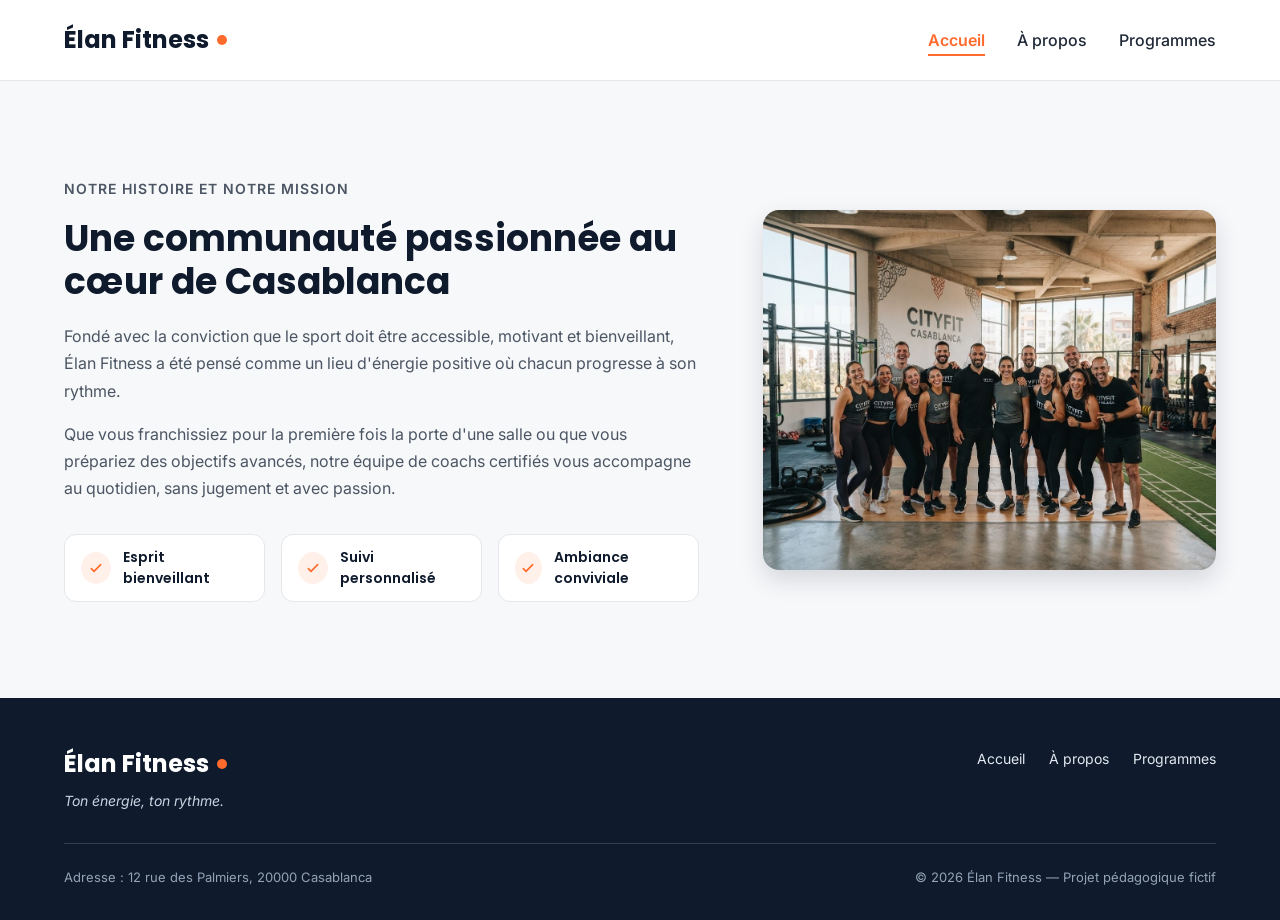
==== apropos.html @ d12a7e53 "Terminer la page d'a propos" ====
<!DOCTYPE html>
<html lang="fr">
<head>
  <meta charset="UTF-8">
  <meta name="viewport" content="width=device-width, initial-scale=1">
  <meta name="description" content="Élan Fitness, salle de sport à Casablanca : musculation, yoga, cardio et boxe fitness avec des coachs diplômés. Réservez votre cours d'essai gratuit.">
  <title>Élan Fitness | Salle de sport à Casablanca</title>

  <link rel="preconnect" href="https://fonts.googleapis.com">
  <link rel="preconnect" href="https://fonts.gstatic.com" crossorigin>
  <link href="https://fonts.googleapis.com/css2?family=Inter:wght@400;500;600&family=Poppins:wght@600;700;800&display=swap" rel="stylesheet">

  <link rel="stylesheet" href="style.css">
</head>
<body>

  <header class="en-tete">
    <div class="conteneur en-tete-contenu">
      <a href="#accueil" class="logo">Élan Fitness</a>

      <nav aria-label="Navigation principale">
        <ul class="menu">
          <li><a href="accueil.html" class="lien-actif">Accueil</a></li>
          <li><a href="apropos.html">À propos</a></li>
          <li><a href="programmes.html">Programmes</a></li>
        </ul>
      </nav>
    </div>
  </header>
  <main>
    
    <section id="a-propos" class="section">
      <div class="conteneur apropos-contenu">

        <div class="apropos-texte">
          <p class="sur-titre">Notre histoire et notre mission</p>
          <h2>Une communauté passionnée au cœur de Casablanca</h2>
          <p>
            Fondé avec la conviction que le sport doit être accessible, motivant et bienveillant,
            Élan Fitness a été pensé comme un lieu d'énergie positive où chacun progresse à son rythme.
          </p>
          <p>
            Que vous franchissiez pour la première fois la porte d'une salle ou que vous prépariez des
            objectifs avancés, notre équipe de coachs certifiés vous accompagne au quotidien, sans
            jugement et avec passion.
          </p>

          <ul class="valeurs">
            <li class="valeur">
              <div class="icone icone-petite"><img src="img/icone-check.svg" alt=""></div>
              <span>Esprit bienveillant</span>
            </li>
            <li class="valeur">
              <div class="icone icone-petite"><img src="img/icone-check.svg" alt=""></div>
              <span>Suivi personnalisé</span>
            </li>
            <li class="valeur">
              <div class="icone icone-petite"><img src="img/icone-check.svg" alt=""></div>
              <span>Ambiance conviviale</span>
            </li>
          </ul>
        </div>

        <img class="apropos-image" src="img/equipe.jpg" alt="L'équipe de coachs d'Élan Fitness réunie dans la salle">

      </div>
    </section>

</main>
<footer class="pied-de-page">
    <div class="conteneur">
      <div class="pied-haut">
        <div>
          <p class="logo logo-clair">Élan Fitness</p>
          <p class="slogan">Ton énergie, ton rythme.</p>
        </div>

        <nav aria-label="Navigation du pied de page">
          <ul class="menu menu-pied">
            <li><a href="accueil.html">Accueil</a></li>
            <li><a href="apropos.html">À propos</a></li>
            <li><a href="programmes.html">Programmes</a></li>
          </ul>
        </nav>
      </div>

      <div class="pied-bas">
        <p>Adresse : 12 rue des Palmiers, 20000 Casablanca</p>
        <p>&copy; 2026 Élan Fitness — Projet pédagogique fictif</p>
      </div>

    </div>
  </footer>

</body>
</html>
---- style.css ----
* {
  box-sizing: border-box;
  margin: 0;
  padding: 0;
}

html {
  scroll-behavior: smooth;
}

body {
  font-family: 'Inter', Arial, sans-serif;
  font-size: 16px;
  line-height: 1.5;
  color: #1F2937;
  background-color: #F7F8FA;
}

h1, h2, h3, h4 {
  font-family: 'Poppins', Arial, sans-serif;
  color: #0F1B2D;
}

a {
  color: inherit;
  text-decoration: none;
}

ul {
  list-style: none;
}

img {
  display: block;
  max-width: 100%;
}

a:focus-visible,
button:focus-visible {
  outline: 3px solid #FF6B2C;
  outline-offset: 2px;
}

.conteneur {
  width: 100%;
  max-width: 1200px;
  margin: 0 auto;
  padding: 0 24px;
}

.section {
  padding: 96px 0;
}

.section-blanche {
  background-color: #FFFFFF;
  border-top: 1px solid #E5E7EB;
  border-bottom: 1px solid #E5E7EB;
}

.section-titre {
  max-width: 640px;
  margin: 0 auto 64px;
  text-align: center;
}

.section-titre h2 {
  font-size: 32px;
  margin-bottom: 16px;
}

.section-titre h3 {
  font-size: 26px;
  margin-bottom: 12px;
}

.section-titre p {
  color: #4B5563;
}

.sur-titre {
  font-size: 14px;
  font-weight: 600;
  color: #FF6B2C;
  text-transform: uppercase;
  letter-spacing: 1px;
  margin-bottom: 12px;
}

.bouton {
  display: inline-block;
  padding: 14px 28px;
  border-radius: 8px;
  font-size: 16px;
  font-weight: 600;
  text-align: center;
  cursor: pointer;
}

.bouton-principal {
  background-color: #FF6B2C;
  border: 1px solid #FF6B2C;
  color: #FFFFFF;
}

.bouton-principal:hover {
  background-color: #F05817;
}

.bouton-secondaire {
  background-color: #FFFFFF;
  border: 1px solid #0F1B2D;
  color: #0F1B2D;
}

.bouton-secondaire:hover {
  background-color: #F3F4F6;
}

.cartes {
  display: flex;
  gap: 24px;
}

.carte {
  flex: 1;
  background-color: #FFFFFF;
  border: 1px solid #E5E7EB;
  border-radius: 12px;
  box-shadow: 0 1px 3px rgba(15, 27, 45, 0.08);
}

.icone {
  width: 48px;
  height: 48px;
  background-color: #FFF0EA;
  border-radius: 8px;
  display: flex;
  align-items: center;
  justify-content: center;
}

.icone img {
  width: 24px;
  height: 24px;
}

.icone-petite {
  width: 32px;
  height: 32px;
  border-radius: 50%;
}

.icone-petite img {
  width: 16px;
  height: 16px;
}

.en-tete {
  position: sticky;
  top: 0;
  z-index: 10;
  background-color: #FFFFFF;
  border-bottom: 1px solid #E5E7EB;
}

.en-tete-contenu {
  height: 80px;
  display: flex;
  align-items: center;
  justify-content: space-between;
}

.logo {
  display: flex;
  align-items: center;
  font-family: 'Poppins', Arial, sans-serif;
  font-size: 24px;
  font-weight: 700;
  color: #0F1B2D;
}

.logo::after {
  content: "";
  width: 10px;
  height: 10px;
  margin-left: 8px;
  background-color: #FF6B2C;
  border-radius: 50%;
}

.menu {
  display: flex;
  gap: 32px;
}

.menu a {
  font-weight: 500;
  padding-bottom: 4px;
  border-bottom: 2px solid transparent;
}

.menu a:hover {
  color: #FF6B2C;
}

.menu .lien-actif {
  color: #FF6B2C;
  font-weight: 600;
  border-bottom-color: #FF6B2C;
}

.hero {
  padding: 64px 0 96px;
}

.hero-contenu {
  display: flex;
  align-items: center;
  gap: 32px;
}

.hero-texte {
  flex: 7;
}

.hero-texte h1 {
  font-size: 48px;
  font-weight: 800;
  line-height: 1.2;
  margin-bottom: 24px;
}

.hero-description {
  max-width: 520px;
  font-size: 18px;
  line-height: 1.6;
  color: #4B5563;
  margin-bottom: 32px;
}

.boutons {
  display: flex;
  flex-wrap: wrap;
  gap: 16px;
}

.hero-image {
  flex: 5;
  min-width: 0;
  height: 400px;
  object-fit: cover;
  border-radius: 16px;
  border: 1px solid #E5E7EB;
  box-shadow: 0 10px 25px rgba(15, 27, 45, 0.15);
}

.chiffres {
  display: flex;
  margin-top: 64px;
  padding: 32px;
  background-color: #FFFFFF;
  border: 1px solid #E5E7EB;
  border-radius: 12px;
  box-shadow: 0 1px 3px rgba(15, 27, 45, 0.08);
}

.chiffre {
  flex: 1;
  text-align: center;
  font-weight: 500;
  color: #0F1B2D;
}

.chiffre + .chiffre {
  border-left: 1px solid #E5E7EB;
}

.chiffre-nombre {
  font-family: 'Poppins', Arial, sans-serif;
  font-size: 36px;
  font-weight: 800;
  color: #FF6B2C;
}

.carte-avantage {
  padding: 24px;
  background-color: #F7F8FA;
  box-shadow: none;
}

.carte-avantage .icone {
  margin-bottom: 20px;
}

.carte-avantage h3 {
  font-size: 20px;
  margin-bottom: 8px;
}

.carte-avantage p {
  color: #4B5563;
  line-height: 1.6;
}

.apropos-contenu {
  display: flex;
  align-items: center;
  gap: 64px;
}

.apropos-texte {
  flex: 7;
}

.apropos-texte h2 {
  font-size: 36px;
  line-height: 1.2;
  margin-bottom: 20px;
}

.apropos-texte p {
  color: #4B5563;
  line-height: 1.7;
  margin-bottom: 16px;
}

.valeurs {
  display: flex;
  gap: 16px;
  margin-top: 32px;
}

.valeur {
  flex: 1;
  display: flex;
  align-items: center;
  gap: 12px;
  padding: 12px 16px;
  background-color: #FFFFFF;
  border: 1px solid #E5E7EB;
  border-radius: 12px;
  font-family: 'Poppins', Arial, sans-serif;
  font-size: 14px;
  font-weight: 600;
  color: #0F1B2D;
}

.apropos-image {
  flex: 5;
  min-width: 0;
  height: 360px;
  object-fit: cover;
  border-radius: 16px;
  box-shadow: 0 10px 25px rgba(15, 27, 45, 0.15);
}

.carte-programme {
  display: flex;
  flex-direction: column;
  overflow: hidden;
}

.carte-programme > img {
  width: 100%;
  height: 200px;
  object-fit: cover;
}

.programme-corps {
  flex: 1;
  display: flex;
  flex-direction: column;
  padding: 20px;
}

.programme-corps h3 {
  font-size: 20px;
  margin-bottom: 8px;
}

.programme-corps p {
  font-size: 15px;
  color: #4B5563;
}

.etiquette {
  align-self: flex-start;
  padding: 4px 10px;
  margin-bottom: 12px;
  border-radius: 6px;
  font-size: 12px;
  font-weight: 600;
}

.etiquette-orange {
  background-color: #FFEDE5;
  color: #C2410C;
}

.etiquette-bleue {
  background-color: #DBEAFE;
  color: #1D4ED8;
}

.etiquette-verte {
  background-color: #D1FAE5;
  color: #047857;
}

.programme-corps .duree {
  display: flex;
  align-items: center;
  gap: 8px;
  margin-top: auto;
  padding-top: 16px;
  border-top: 1px solid #E5E7EB;
  font-size: 13px;
  font-weight: 600;
  color: #0F1B2D;
}

.programme-corps h3 + p {
  margin-bottom: 16px;
}

.duree img {
  width: 16px;
  height: 16px;
}

.formules {
  margin-top: 96px;
}

.formule {
  position: relative;
  display: flex;
  flex-direction: column;
  padding: 28px;
}

.formule h4 {
  font-size: 20px;
}

.prix {
  margin: 8px 0 16px;
  font-family: 'Poppins', Arial, sans-serif;
  font-size: 30px;
  font-weight: 800;
  color: #FF6B2C;
}

.prix span {
  font-family: 'Inter', Arial, sans-serif;
  font-size: 16px;
  font-weight: 500;
  color: #4B5563;
}

.prix-note {
  margin: -8px 0 16px;
  font-size: 13px;
  color: #4B5563;
}

.formule-liste {
  flex: 1;
  margin-bottom: 24px;
}

.formule-liste li {
  padding-left: 28px;
  margin-bottom: 12px;
  font-size: 15px;
  background-image: url('img/icone-check.svg');
  background-repeat: no-repeat;
  background-position: left center;
  background-size: 16px;
}

.formule .bouton {
  display: block;
}

.formule-populaire {
  border: 2px solid #FF6B2C;
  box-shadow: 0 10px 25px rgba(255, 107, 44, 0.2);
}

.badge-populaire {
  position: absolute;
  top: -14px;
  left: 50%;
  transform: translateX(-50%);
  padding: 4px 14px;
  background-color: #FF6B2C;
  border-radius: 999px;
  font-size: 12px;
  font-weight: 700;
  text-transform: uppercase;
  color: #FFFFFF;
}

.pied-de-page {
  padding: 48px 0 32px;
  background-color: #0F1B2D;
  color: #FFFFFF;
}

.pied-haut {
  display: flex;
  justify-content: space-between;
  align-items: flex-start;
  padding-bottom: 32px;
  border-bottom: 1px solid rgba(255, 255, 255, 0.15);
}

.logo-clair {
  color: #FFFFFF;
}

.slogan {
  margin-top: 8px;
  font-size: 14px;
  font-style: italic;
  color: #CBD5E1;
}

.menu-pied {
  gap: 24px;
}

.menu-pied a {
  font-size: 14px;
  font-weight: 400;
  color: #E2E8F0;
}

.pied-bas {
  display: flex;
  justify-content: space-between;
  margin-top: 24px;
  font-size: 13px;
  color: #94A3B8;
}
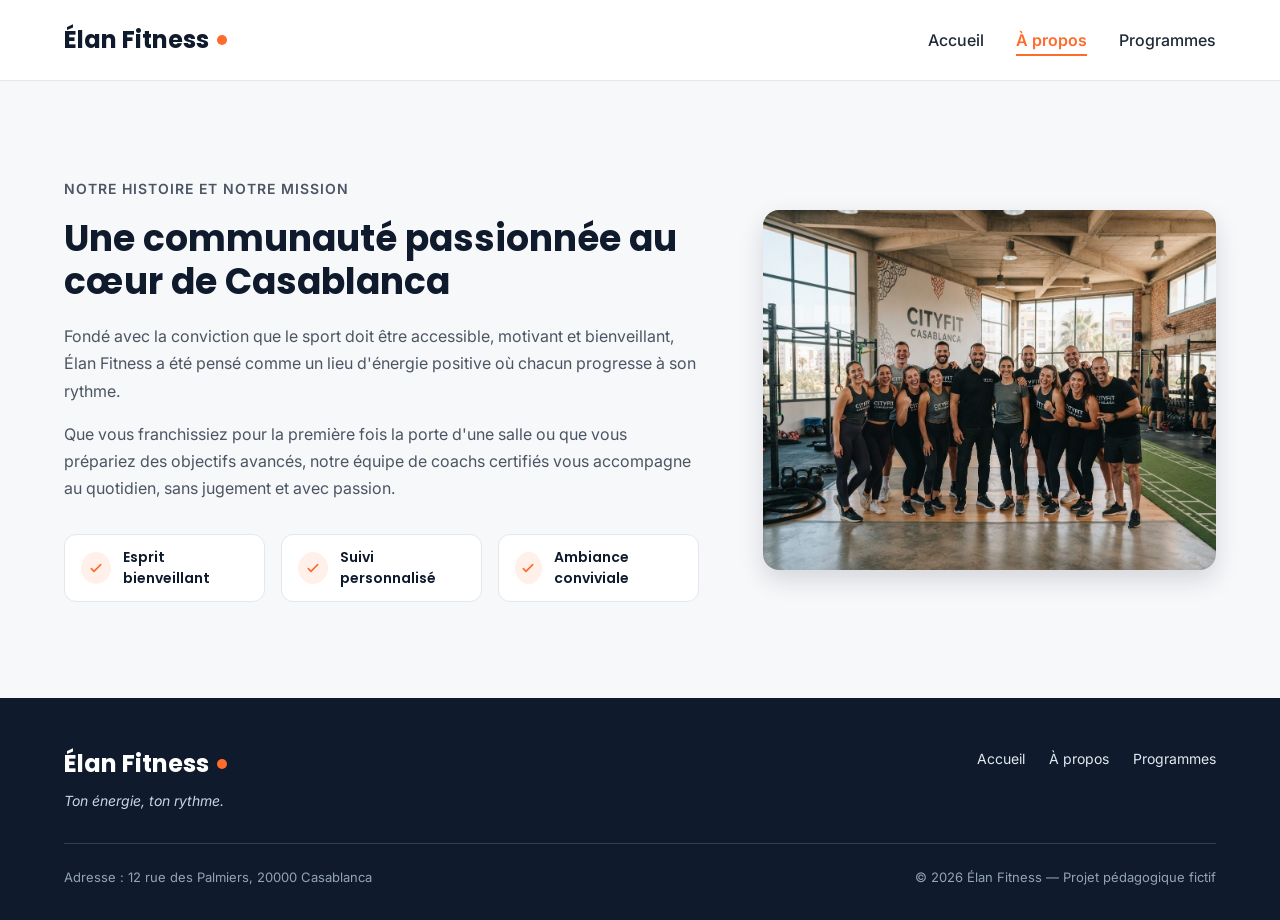
==== commit 421f9b0e: "Renommez le fichier en « index »" ====
--- a/apropos.html
+++ b/apropos.html
@@ -20,8 +20,8 @@
 
       <nav aria-label="Navigation principale">
         <ul class="menu">
-          <li><a href="accueil.html" class="lien-actif">Accueil</a></li>
-          <li><a href="apropos.html">À propos</a></li>
+          <li><a href="indix.html">Accueil</a></li>
+          <li><a href="apropos.html"class="lien-actif">À propos</a></li>
           <li><a href="programmes.html">Programmes</a></li>
         </ul>
       </nav>
@@ -77,7 +77,7 @@
 
         <nav aria-label="Navigation du pied de page">
           <ul class="menu menu-pied">
-            <li><a href="accueil.html">Accueil</a></li>
+            <li><a href="indix.html">Accueil</a></li>
             <li><a href="apropos.html">À propos</a></li>
             <li><a href="programmes.html">Programmes</a></li>
           </ul>
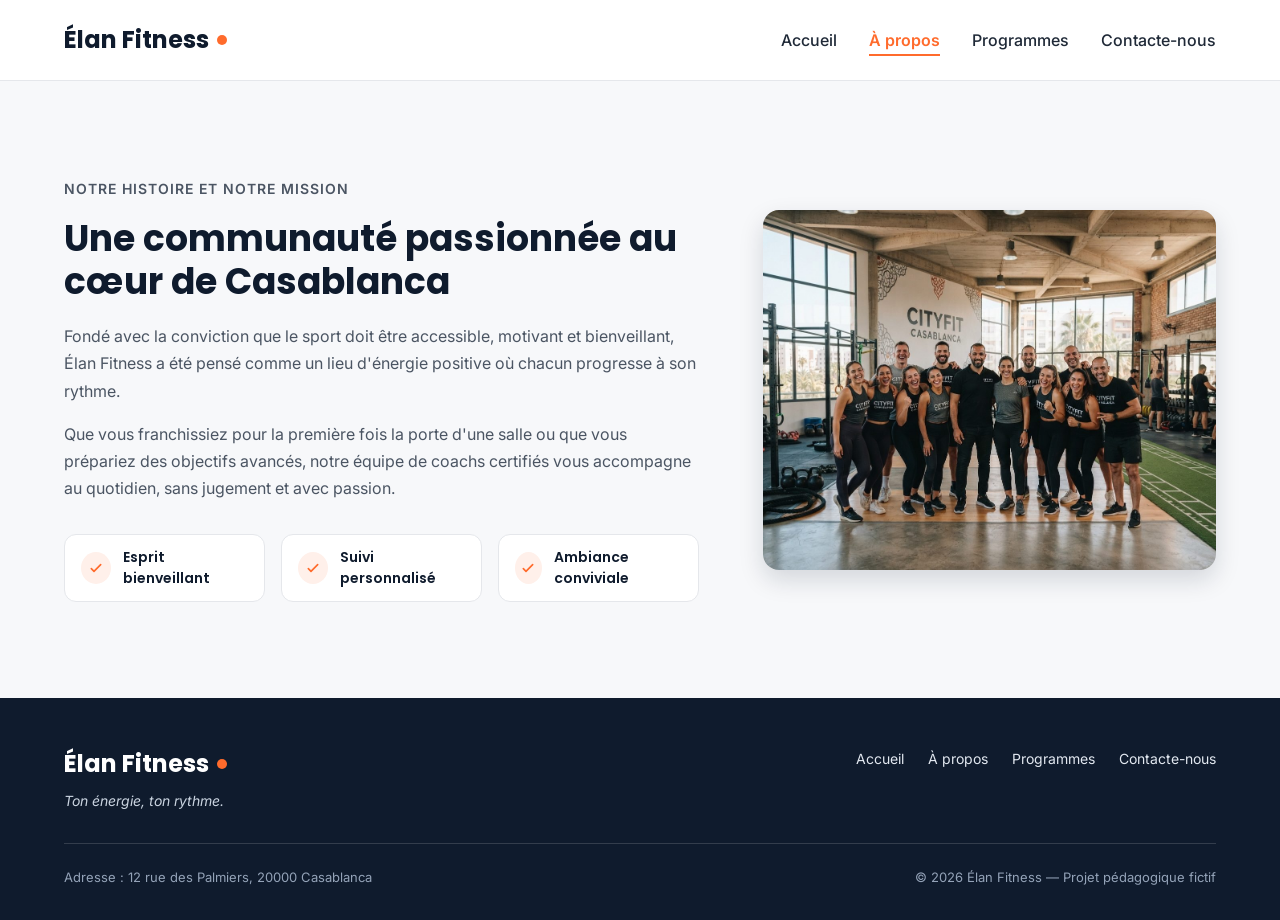
==== commit 60bcedc8: "Ajouter le fichier  Contactez-nous" ====
--- a/apropos.html
+++ b/apropos.html
@@ -21,8 +21,9 @@
       <nav aria-label="Navigation principale">
         <ul class="menu">
           <li><a href="indix.html">Accueil</a></li>
-          <li><a href="apropos.html"class="lien-actif">À propos</a></li>
+          <li><a href="apropos.html" class="lien-actif">À propos</a></li>
           <li><a href="programmes.html">Programmes</a></li>
+          <li><a href="contact.html">Contacte-nous</a></li>
         </ul>
       </nav>
     </div>
@@ -80,6 +81,7 @@
             <li><a href="indix.html">Accueil</a></li>
             <li><a href="apropos.html">À propos</a></li>
             <li><a href="programmes.html">Programmes</a></li>
+            <li><a href="contact.html">Contacte-nous</a></li>
           </ul>
         </nav>
       </div>
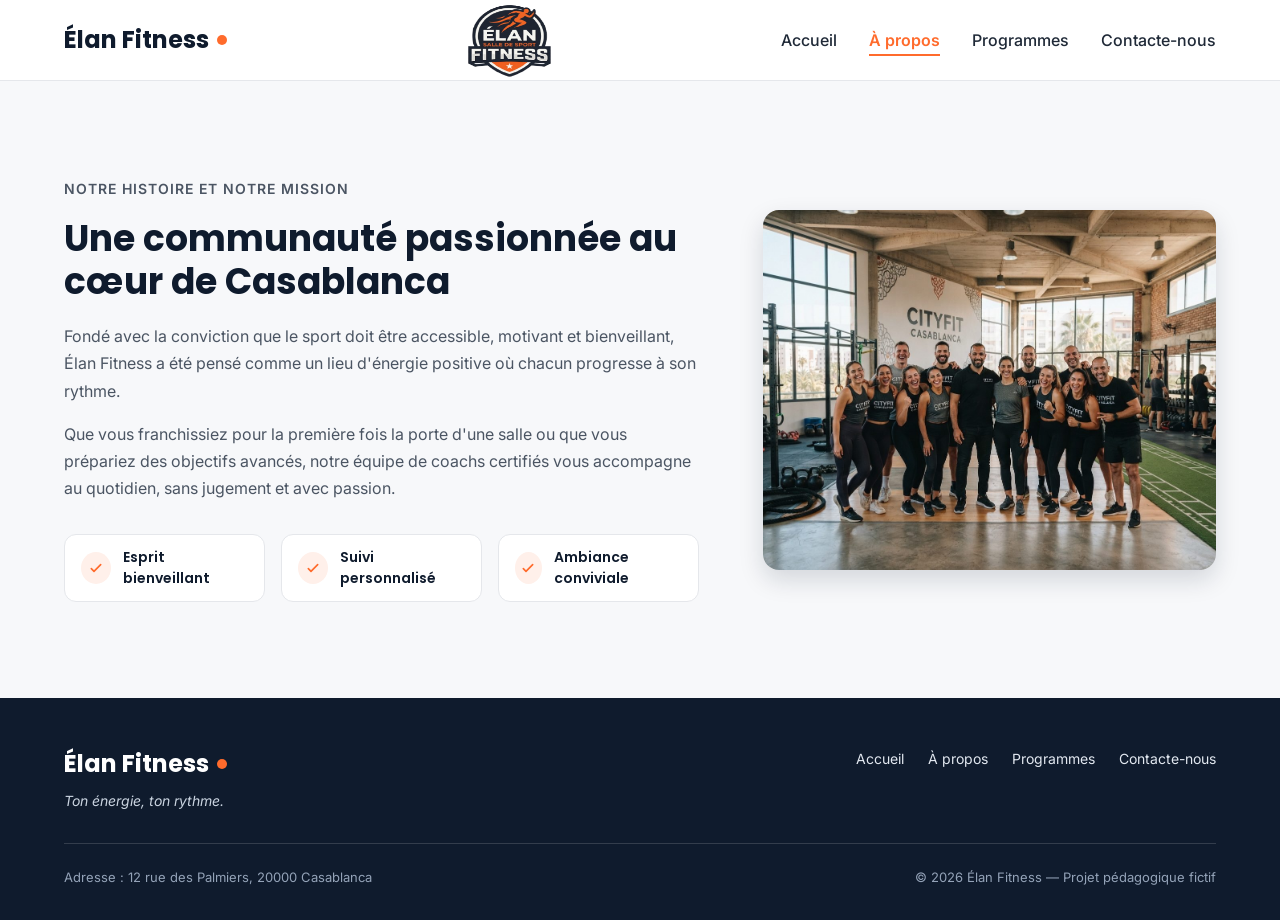
==== commit 5c9cac7c: "ajouter logo et design la page contactez-nous" ====
--- a/apropos.html
+++ b/apropos.html
@@ -11,16 +11,18 @@
   <link href="https://fonts.googleapis.com/css2?family=Inter:wght@400;500;600&family=Poppins:wght@600;700;800&display=swap" rel="stylesheet">
 
   <link rel="stylesheet" href="style.css">
+  <link rel="stylesheet" href="constyle.css">
 </head>
 <body>
 
   <header class="en-tete">
     <div class="conteneur en-tete-contenu">
       <a href="#accueil" class="logo">Élan Fitness</a>
+      <img src="img/elan-logo.png" class="elan-logo" width="180" height="110">
 
       <nav aria-label="Navigation principale">
         <ul class="menu">
-          <li><a href="indix.html">Accueil</a></li>
+          <li><a href="index.html">Accueil</a></li>
           <li><a href="apropos.html" class="lien-actif">À propos</a></li>
           <li><a href="programmes.html">Programmes</a></li>
           <li><a href="contact.html">Contacte-nous</a></li>
@@ -78,7 +80,7 @@
 
         <nav aria-label="Navigation du pied de page">
           <ul class="menu menu-pied">
-            <li><a href="indix.html">Accueil</a></li>
+            <li><a href="index.html">Accueil</a></li>
             <li><a href="apropos.html">À propos</a></li>
             <li><a href="programmes.html">Programmes</a></li>
             <li><a href="contact.html">Contacte-nous</a></li>
--- a/constyle.css
+++ b/constyle.css
@@ -0,0 +1,45 @@
+.contact-container{
+    border: solid 2px;
+    background-color: rgb(133, 27, 27);
+    height: 500px;
+    margin-left: 100px ;
+    margin-right: 100px;
+    
+    
+    
+}
+.contact{
+    color:black;
+    margin-left: 350px;
+    
+}
+.form-info{
+    color: black;
+    margin-left: 350px;
+    
+}
+#Message{
+    height: 300px;
+    width: 600px;
+}
+.elan-logo{
+    margin-top: 15px;
+    width: 180px;
+    height: 110px;
+}
+#txt{
+    width: 600px;;
+}
+#email{
+    width: 600px;
+}
+input[type="submit"]{
+    background-color: rgb(46, 105, 224);
+    border: 100%;
+    color:black;
+    width: 200px;
+}
+textarea{                   
+    resize: none;
+}
+
